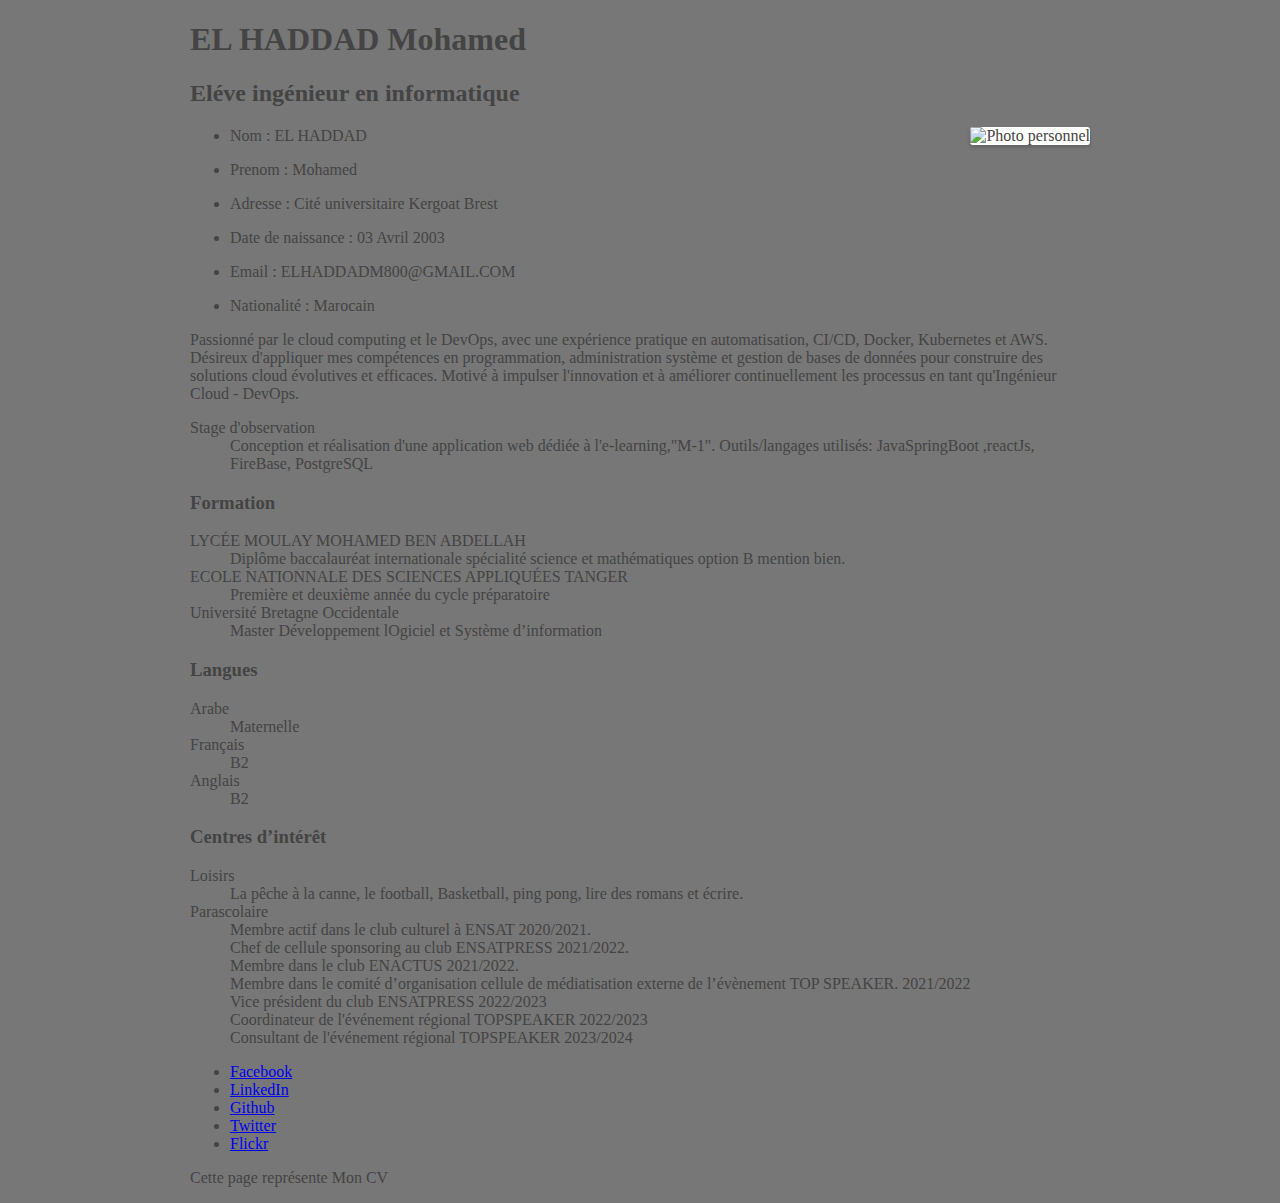
==== ubo-resume.html @ 24749de1 "2.3.b" ====
<!DOCTYPE html>
<html lang="fr">

<head>
    <meta charset="utf-8">
    <meta http-equiv="X-UA-Compatible" content="/E=edge, chrome=1">
    <title>Mon CV</title>
    <meta name="description" content="A propos de moi">
    <meta name="keywords" content="web, developer, resume" />
    <meta name="author" content="Mon nom">
    <meta name="viewport" content="wiph=device-wiph, initial-scale=1">
    <link rel="stylesheet" href="css/resume.css">
    <!--[if lt IE 9]>
<script src="http://html5shiv.googlecode.com/svn/trunk/html5.js"></script> 
<![endif]-->
</head>

<body>
    <div id="wrapper" class="wrapper">
    <div id="header" class="header">
        <h1>EL HADDAD Mohamed</h1>
        <h2>Eléve ingénieur en informatique</h2>
        <img 
            src="https://png.pngtree.com/png-clipart/20231216/original/pngtree-vector-office-worker-staff-avatar-employee-icon-png-image_13863941.png" 
            alt="Photo personnel"/>
        <ul>
            <li>
                <p>Nom : <span>EL HADDAD</span> </p>

            </li>
            <li>
                <p>Prenom : <span>Mohamed</span>
                </p>
            </li>
            <li>
                <p>Adresse : <span>Cité universitaire Kergoat Brest</span></p>

            </li>
            <li>
                <p>Date de naissance : <span>03 Avril 2003</span></p>

            </li>
            <li>
                <p>Email : <span>ELHADDADM800@GMAIL.COM</span></p>

            </li>
            <li>
                <p>Nationalité : <span>Marocain</span></p>

            </li>
        </ul>

    </div>
    <div id="contenu">
        <p>
            Passionné par le cloud computing et le DevOps, avec une expérience pratique en automatisation, CI/CD,
            Docker, Kubernetes et AWS. Désireux d'appliquer mes compétences en programmation, administration système et
            gestion de bases de données pour construire des solutions cloud évolutives et efficaces. Motivé à impulser
            l'innovation et à améliorer continuellement les processus en tant qu'Ingénieur Cloud - DevOps.
        </p>
        <article id="expériencePro">
            <dl>
                <dt>Stage d'observation</dt>
                <dd>
                    Conception et réalisation d'une application web dédiée à l'e-learning,"M-1".
                    Outils/langages utilisés: JavaSpringBoot ,reactJs, FireBase, PostgreSQL
                </dd>
            </dl>
        </article>
        <article id="compétences">
            <dl id="formation">
                <h3>Formation</h3>
                <dt>LYCÉE MOULAY MOHAMED BEN ABDELLAH</dt>
                <dd>
                    Diplôme baccalauréat internationale spécialité science et mathématiques option B mention bien.
                </dd>
                <dt>ECOLE NATIONNALE DES SCIENCES APPLIQUÉES TANGER</dt>
                <dd>
                    Première et deuxième année du cycle préparatoire
                </dd>
                <dt>Université Bretagne Occidentale</dt>
                <dd>
                    Master Développement lOgiciel et Système d’information
                </dd>
            </dl>
            <dl id="langues">
                <h3>Langues</h3>
                <dt>Arabe</dt>
                <dd>
                    Maternelle
                </dd>
                <dt>Français</dt>
                <dd>
                    B2
                </dd>
                <dt>Anglais</dt>
                <dd>
                    B2
                </dd>

            </dl>

            <dl id="hobbies">
                <h3>Centres d’intérêt </h3>
                <dt>Loisirs</dt>
                <dd>
                    La pêche à la canne, le football, Basketball, ping pong, lire des romans et écrire.
                </dd>
                <dt>Parascolaire</dt>
                <dd>
                    Membre actif dans le club culturel à ENSAT 2020/2021.
                </dd>
                <dd>Chef de cellule sponsoring au club ENSATPRESS 2021/2022.
                </dd>
                <dd>Membre dans le club ENACTUS 2021/2022.
                </dd>
                <dd>Membre dans le comité d’organisation cellule de médiatisation externe de l’évènement TOP SPEAKER.
                    2021/2022
                </dd>
                <dd>Vice président du club ENSATPRESS 2022/2023
                </dd>
                <dd> Coordinateur de l'événement régional TOPSPEAKER 2022/2023
                </dd>
                <dd>Consultant de l'événement régional TOPSPEAKER 2023/2024
                </dd>
            </dl>

        </article>
    </div>

</body>
<footer>
    <ul>
        <li><a href="https://www.facebook.com">Facebook</a></li>
        <li><a href="https://www.linkedin.com/in/mohamed-el-haddad-671771235/">LinkedIn</a></li>

        <li><a href="https://github.com/MohamedElHaddad03/MohamedElHaddad03">Github</a></li>

        <li><a href="https://www.twitter.com">Twitter</a></li>

        <li><a href="https://www.flickr.com">Flickr</a></li>

    </ul>
    <p>Cette page représente Mon CV</p>
</footer>
</div>
</html>
---- css/resume.css ----
html , button , input,select,textarea{
    color: #444;
}
html{
    font-size: 1em;
    height: 1.4;
    background-color: #777;

}

.wrapper{
    max-width: 900px;
    min-width: 320px;
    margin-right: auto;
    margin-left: auto;


}

 img {
    max-width: 300px;                
    width: auto;          
    height: auto;          
    border-radius: 3px;             
    background-color: white;       
    box-shadow: 0 2px 4px rgba(0, 0, 0, 0.2); 
    float: right;  
    top: 0;
    
}
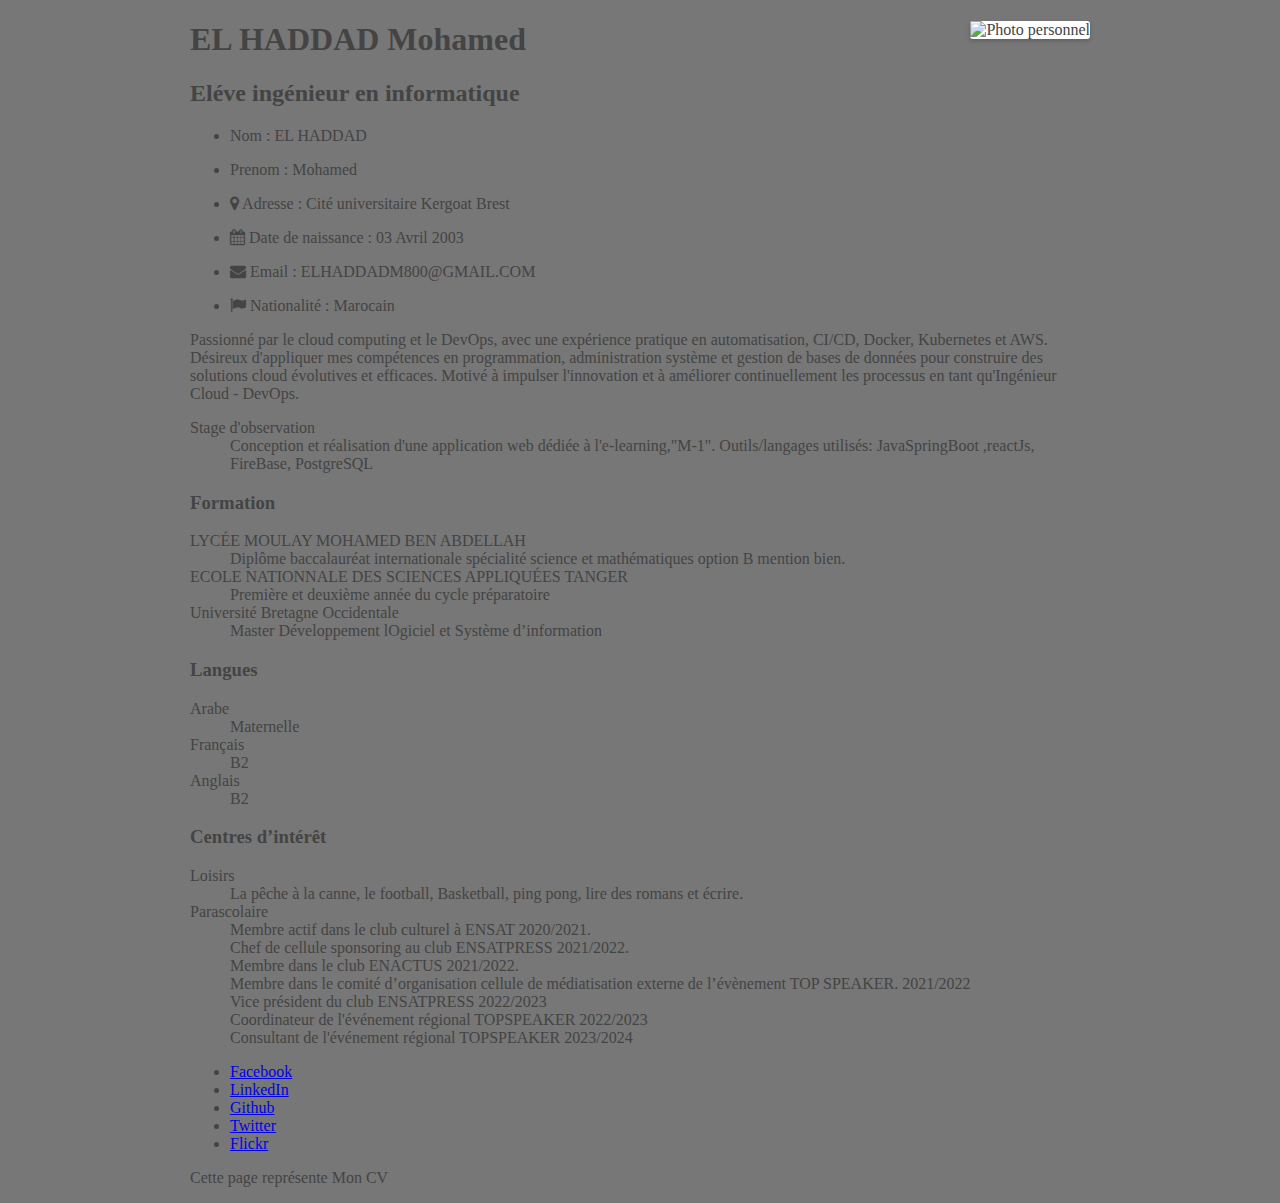
==== commit a728539d: "2.4.c" ====
--- a/ubo-resume.html
+++ b/ubo-resume.html
@@ -1,6 +1,6 @@
 <!DOCTYPE html>
 <html lang="fr">
-
+<link rel="stylesheet" href="https://maxcdn.bootstrapcdn.com/font-awesome/4.4.0/css/font-awesome.min.css">
 <head>
     <meta charset="utf-8">
     <meta http-equiv="X-UA-Compatible" content="/E=edge, chrome=1">
@@ -18,11 +18,13 @@
 <body>
     <div id="wrapper" class="wrapper">
     <div id="header" class="header">
-        <h1>EL HADDAD Mohamed</h1>
-        <h2>Eléve ingénieur en informatique</h2>
         <img 
             src="https://png.pngtree.com/png-clipart/20231216/original/pngtree-vector-office-worker-staff-avatar-employee-icon-png-image_13863941.png" 
             alt="Photo personnel"/>
+        <h1>EL HADDAD Mohamed</h1>
+        <i class="icon-camera-retro" ></i>
+        <h2>Eléve ingénieur en informatique</h2>
+        
         <ul>
             <li>
                 <p>Nom : <span>EL HADDAD</span> </p>
@@ -33,19 +35,19 @@
                 </p>
             </li>
             <li>
-                <p>Adresse : <span>Cité universitaire Kergoat Brest</span></p>
+                <p><i class="fa fa-map-marker"></i> Adresse : <span>Cité universitaire Kergoat Brest</span></p>
 
             </li>
             <li>
-                <p>Date de naissance : <span>03 Avril 2003</span></p>
+                <p><i class="fa fa-calendar"></i> Date de naissance : <span>03 Avril 2003</span></p>
 
             </li>
             <li>
-                <p>Email : <span>ELHADDADM800@GMAIL.COM</span></p>
+               <p><i class="fa fa-envelope"></i> Email : <span>ELHADDADM800@GMAIL.COM</span></p>
 
             </li>
             <li>
-                <p>Nationalité : <span>Marocain</span></p>
+                <p><i class="fa fa-flag"></i> Nationalité : <span>Marocain</span></p>
 
             </li>
         </ul>
--- a/css/resume.css
+++ b/css/resume.css
@@ -17,7 +17,8 @@
 
 }
 
- img {
+
+.header img {
     max-width: 300px;                
     width: auto;          
     height: auto;          
@@ -27,4 +28,4 @@
     float: right;  
     top: 0;
     
-}
+}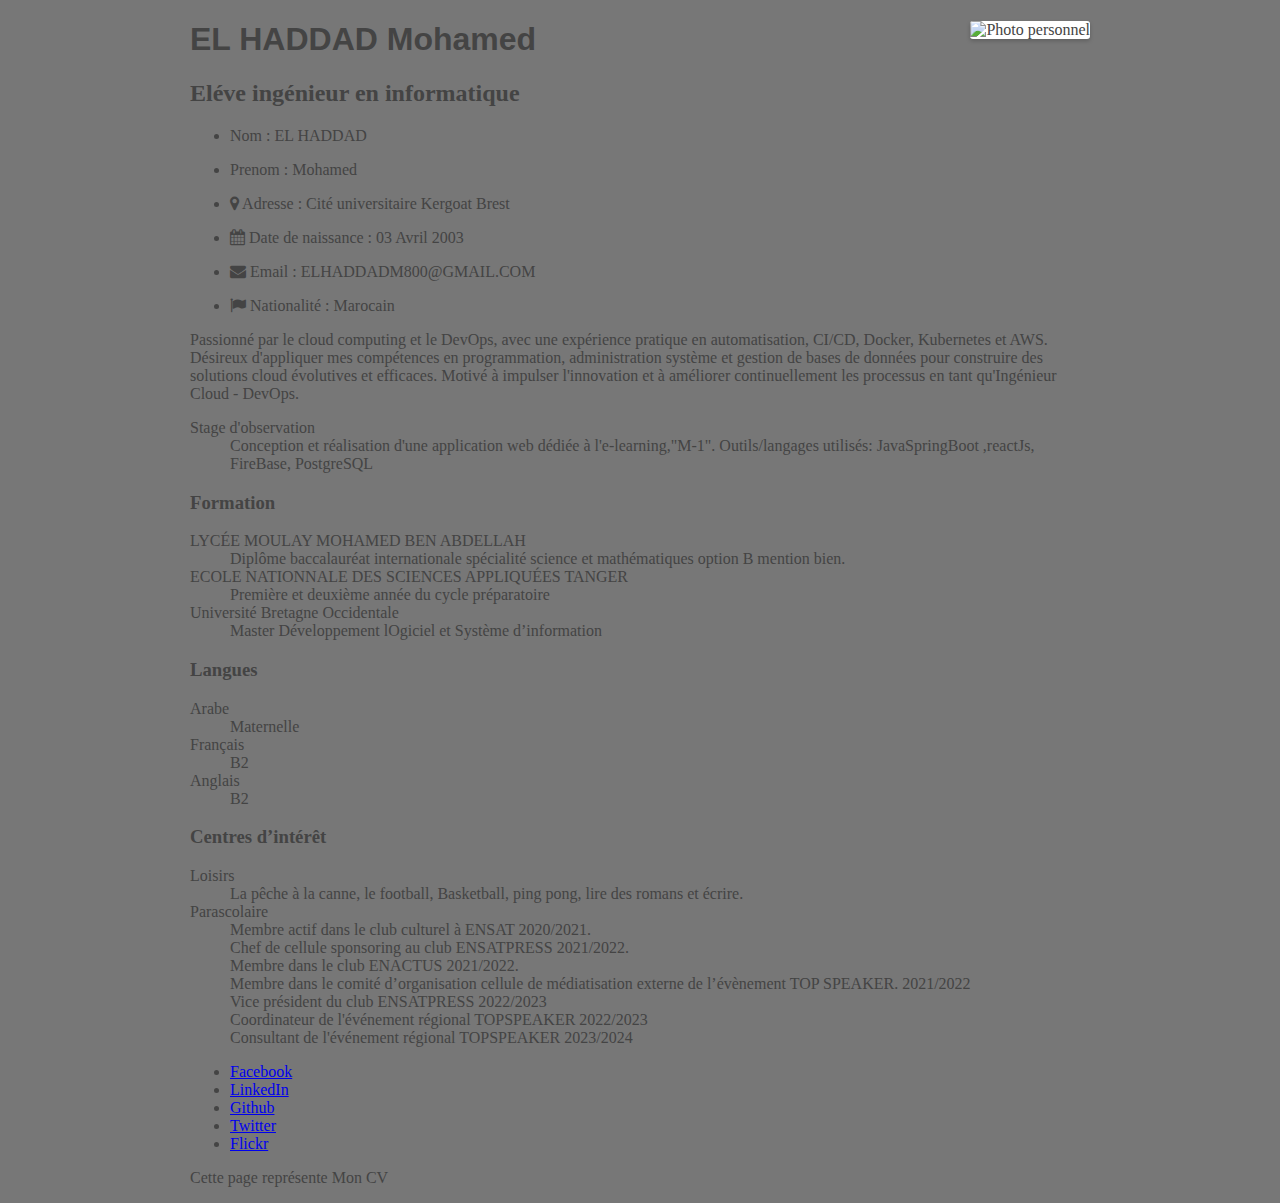
==== commit 024cdd90: "2.5" ====
--- a/ubo-resume.html
+++ b/ubo-resume.html
@@ -1,6 +1,7 @@
 <!DOCTYPE html>
 <html lang="fr">
 <link rel="stylesheet" href="https://maxcdn.bootstrapcdn.com/font-awesome/4.4.0/css/font-awesome.min.css">
+<link href="https://fonts.googleapis.com/css2?family=Proxima+Nova&display=swap" rel="stylesheet">
 <head>
     <meta charset="utf-8">
     <meta http-equiv="X-UA-Compatible" content="/E=edge, chrome=1">
--- a/css/resume.css
+++ b/css/resume.css
@@ -28,4 +28,9 @@
     float: right;  
     top: 0;
     
-}+}
+
+h1 {
+    font-family: 'Proxima Nova', sans-serif;
+  }
+  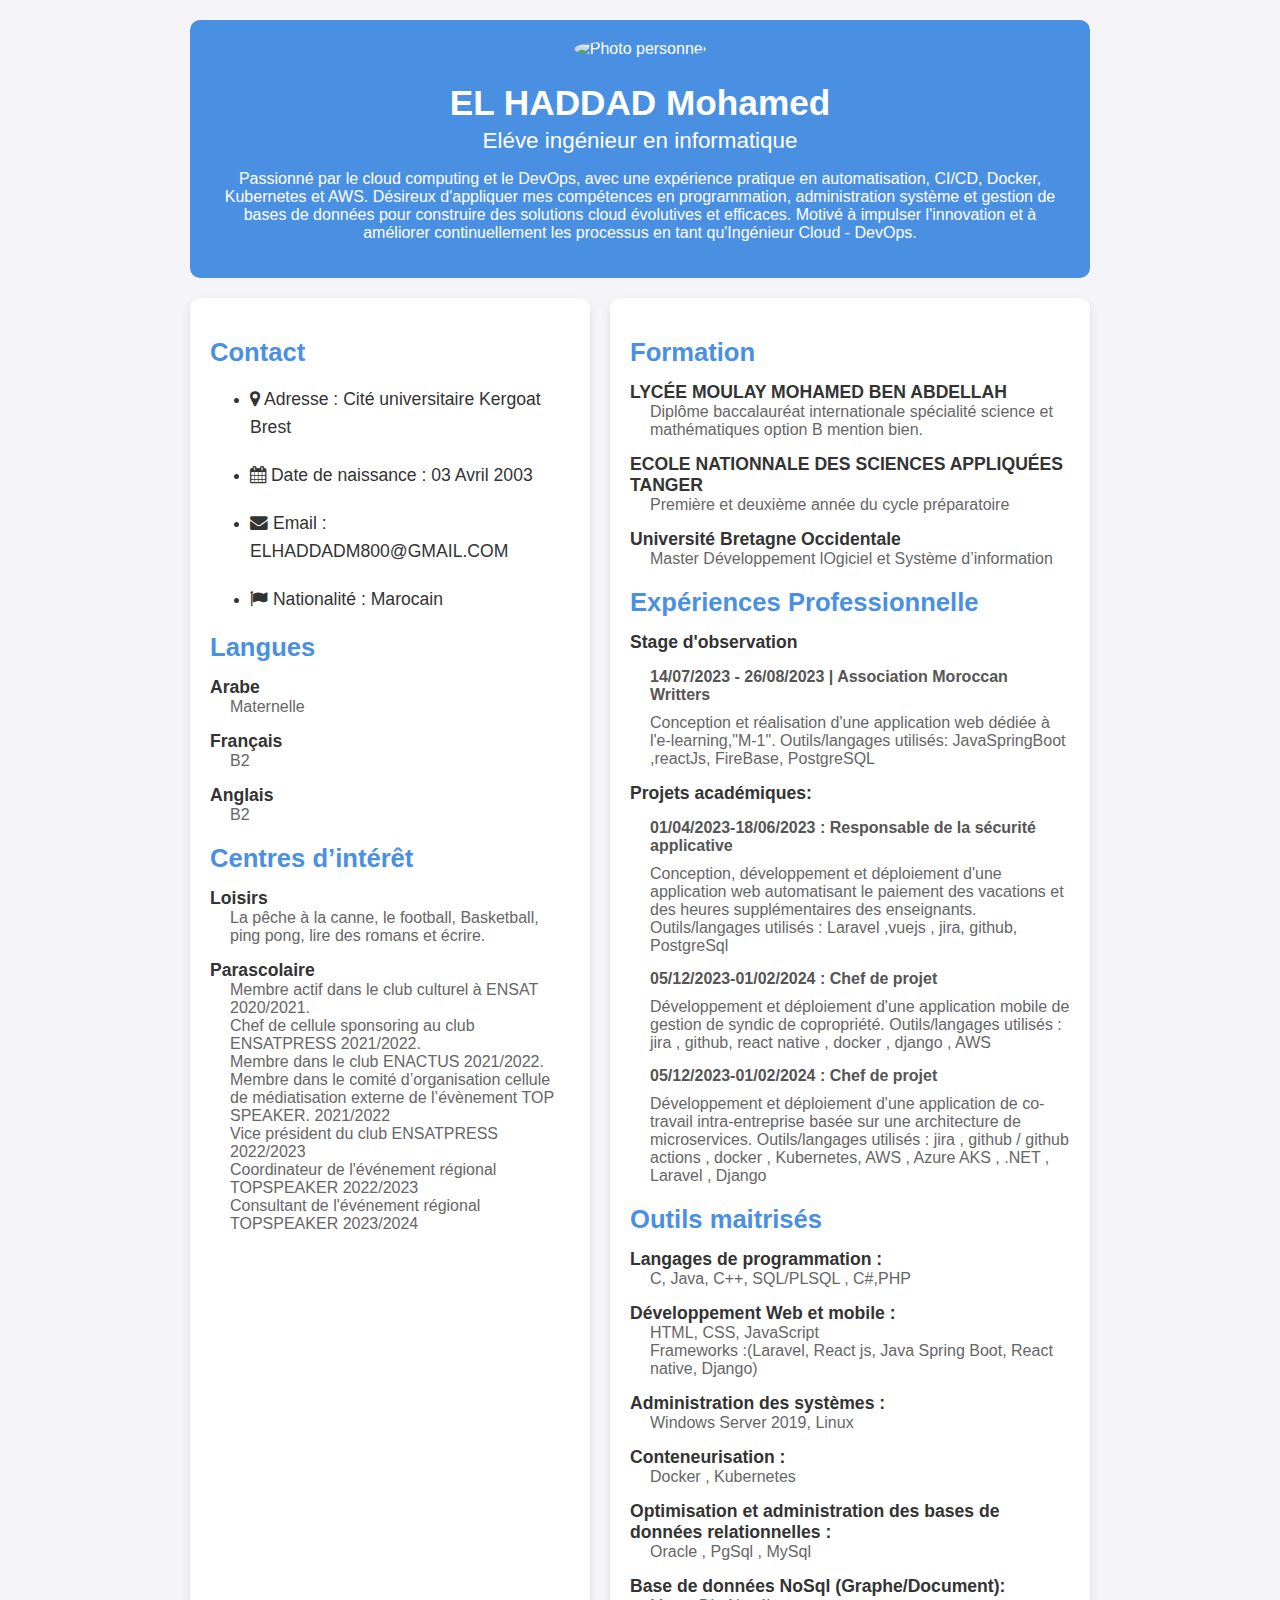
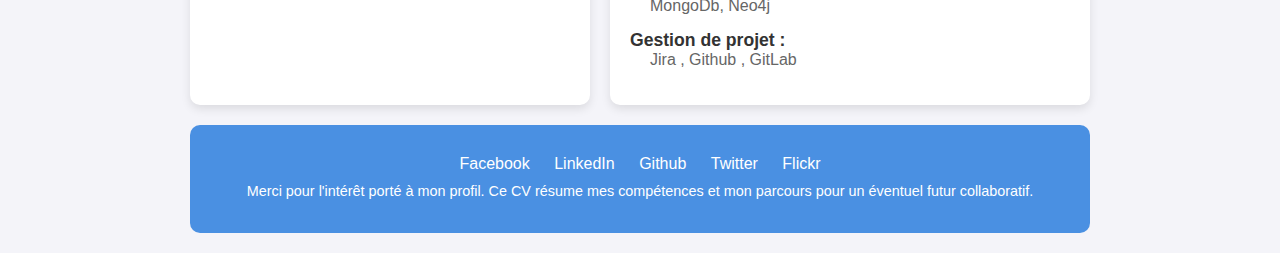
==== commit 79570f2e: "2.6" ====
--- a/ubo-resume.html
+++ b/ubo-resume.html
@@ -2,6 +2,7 @@
 <html lang="fr">
 <link rel="stylesheet" href="https://maxcdn.bootstrapcdn.com/font-awesome/4.4.0/css/font-awesome.min.css">
 <link href="https://fonts.googleapis.com/css2?family=Proxima+Nova&display=swap" rel="stylesheet">
+
 <head>
     <meta charset="utf-8">
     <meta http-equiv="X-UA-Compatible" content="/E=edge, chrome=1">
@@ -18,119 +19,201 @@
 
 <body>
     <div id="wrapper" class="wrapper">
-    <div id="header" class="header">
-        <img 
-            src="https://png.pngtree.com/png-clipart/20231216/original/pngtree-vector-office-worker-staff-avatar-employee-icon-png-image_13863941.png" 
-            alt="Photo personnel"/>
-        <h1>EL HADDAD Mohamed</h1>
-        <i class="icon-camera-retro" ></i>
-        <h2>Eléve ingénieur en informatique</h2>
-        
-        <ul>
-            <li>
-                <p>Nom : <span>EL HADDAD</span> </p>
-
-            </li>
-            <li>
-                <p>Prenom : <span>Mohamed</span>
+        <div id="header" class="header">
+            <img src="https://png.pngtree.com/png-clipart/20231216/original/pngtree-vector-office-worker-staff-avatar-employee-icon-png-image_13863941.png"
+                alt="Photo personnel" />
+            <h1>EL HADDAD Mohamed</h1>
+            <i class="icon-camera-retro"></i>
+            <h2>Eléve ingénieur en informatique</h2>
+            <div>
+
+
+                <p>
+                    Passionné par le cloud computing et le DevOps, avec une expérience pratique en automatisation,
+                    CI/CD,
+                    Docker, Kubernetes et AWS. Désireux d'appliquer mes compétences en programmation, administration
+                    système et
+                    gestion de bases de données pour construire des solutions cloud évolutives et efficaces. Motivé à
+                    impulser
+                    l'innovation et à améliorer continuellement les processus en tant qu'Ingénieur Cloud - DevOps.
                 </p>
-            </li>
-            <li>
-                <p><i class="fa fa-map-marker"></i> Adresse : <span>Cité universitaire Kergoat Brest</span></p>
-
-            </li>
-            <li>
-                <p><i class="fa fa-calendar"></i> Date de naissance : <span>03 Avril 2003</span></p>
-
-            </li>
-            <li>
-               <p><i class="fa fa-envelope"></i> Email : <span>ELHADDADM800@GMAIL.COM</span></p>
-
-            </li>
-            <li>
-                <p><i class="fa fa-flag"></i> Nationalité : <span>Marocain</span></p>
-
-            </li>
-        </ul>
-
-    </div>
-    <div id="contenu">
-        <p>
-            Passionné par le cloud computing et le DevOps, avec une expérience pratique en automatisation, CI/CD,
-            Docker, Kubernetes et AWS. Désireux d'appliquer mes compétences en programmation, administration système et
-            gestion de bases de données pour construire des solutions cloud évolutives et efficaces. Motivé à impulser
-            l'innovation et à améliorer continuellement les processus en tant qu'Ingénieur Cloud - DevOps.
-        </p>
-        <article id="expériencePro">
-            <dl>
-                <dt>Stage d'observation</dt>
-                <dd>
-                    Conception et réalisation d'une application web dédiée à l'e-learning,"M-1".
-                    Outils/langages utilisés: JavaSpringBoot ,reactJs, FireBase, PostgreSQL
-                </dd>
-            </dl>
-        </article>
-        <article id="compétences">
-            <dl id="formation">
-                <h3>Formation</h3>
-                <dt>LYCÉE MOULAY MOHAMED BEN ABDELLAH</dt>
-                <dd>
-                    Diplôme baccalauréat internationale spécialité science et mathématiques option B mention bien.
-                </dd>
-                <dt>ECOLE NATIONNALE DES SCIENCES APPLIQUÉES TANGER</dt>
-                <dd>
-                    Première et deuxième année du cycle préparatoire
-                </dd>
-                <dt>Université Bretagne Occidentale</dt>
-                <dd>
-                    Master Développement lOgiciel et Système d’information
-                </dd>
-            </dl>
-            <dl id="langues">
-                <h3>Langues</h3>
-                <dt>Arabe</dt>
-                <dd>
-                    Maternelle
-                </dd>
-                <dt>Français</dt>
-                <dd>
-                    B2
-                </dd>
-                <dt>Anglais</dt>
-                <dd>
-                    B2
-                </dd>
-
-            </dl>
-
-            <dl id="hobbies">
-                <h3>Centres d’intérêt </h3>
-                <dt>Loisirs</dt>
-                <dd>
-                    La pêche à la canne, le football, Basketball, ping pong, lire des romans et écrire.
-                </dd>
-                <dt>Parascolaire</dt>
-                <dd>
-                    Membre actif dans le club culturel à ENSAT 2020/2021.
-                </dd>
-                <dd>Chef de cellule sponsoring au club ENSATPRESS 2021/2022.
-                </dd>
-                <dd>Membre dans le club ENACTUS 2021/2022.
-                </dd>
-                <dd>Membre dans le comité d’organisation cellule de médiatisation externe de l’évènement TOP SPEAKER.
-                    2021/2022
-                </dd>
-                <dd>Vice président du club ENSATPRESS 2022/2023
-                </dd>
-                <dd> Coordinateur de l'événement régional TOPSPEAKER 2022/2023
-                </dd>
-                <dd>Consultant de l'événement régional TOPSPEAKER 2023/2024
-                </dd>
-            </dl>
-
-        </article>
-    </div>
-
+            </div>
+        </div>
+
+        <div id="contenu">
+            <div class="colonne-droite">
+
+                <article id="Contact">
+                    <dl>
+                        <h3>Contact</h3>
+                    </dl>
+
+                    <ul>
+                        <li>
+                            <p><i class="fa fa-map-marker"></i> <span class="title">Adresse</span> : <span>Cité
+                                    universitaire Kergoat Brest</span></p>
+                        </li>
+                        <li>
+                            <p><i class="fa fa-calendar"></i> <span class="title">Date de naissance</span> : <span>03
+                                    Avril 2003</span></p>
+                        </li>
+                        <li>
+                            <p><i class="fa fa-envelope"></i> <span class="title">Email</span> :
+                                <span>ELHADDADM800@GMAIL.COM</span>
+                            </p>
+                        </li>
+                        <li>
+                            <p><i class="fa fa-flag"></i> <span class="title">Nationalité</span> : <span>Marocain</span>
+                            </p>
+                        </li>
+                    </ul>
+                </article>
+                <article id="compétences">
+
+                    <dl id="langues">
+                        <h3>Langues</h3>
+                        <dt>Arabe</dt>
+                        <dd>
+                            Maternelle
+                        </dd>
+                        <dt>Français</dt>
+                        <dd>
+                            B2
+                        </dd>
+                        <dt>Anglais</dt>
+                        <dd>
+                            B2
+                        </dd>
+
+                    </dl>
+
+                    <dl id="hobbies">
+                        <h3>Centres d’intérêt </h3>
+                        <dt>Loisirs</dt>
+                        <dd>
+                            La pêche à la canne, le football, Basketball, ping pong, lire des romans et écrire.
+                        </dd>
+                        <dt>Parascolaire</dt>
+                        <dd>
+                            Membre actif dans le club culturel à ENSAT 2020/2021.
+                        </dd>
+                        <dd>Chef de cellule sponsoring au club ENSATPRESS 2021/2022.
+                        </dd>
+                        <dd>Membre dans le club ENACTUS 2021/2022.
+                        </dd>
+                        <dd>Membre dans le comité d’organisation cellule de médiatisation externe de l’évènement TOP
+                            SPEAKER.
+                            2021/2022
+                        </dd>
+                        <dd>Vice président du club ENSATPRESS 2022/2023
+                        </dd>
+                        <dd> Coordinateur de l'événement régional TOPSPEAKER 2022/2023
+                        </dd>
+                        <dd>Consultant de l'événement régional TOPSPEAKER 2023/2024
+                        </dd>
+                    </dl>
+
+                </article>
+            </div>
+            <div class="colonne-gauche">
+
+                <article id="formation">
+                    <dl id="formation">
+                        <h3>Formation</h3>
+                        <dt>LYCÉE MOULAY MOHAMED BEN ABDELLAH</dt>
+                        <dd>
+                            Diplôme baccalauréat internationale spécialité science et mathématiques option B mention
+                            bien.
+                        </dd>
+                        <dt>ECOLE NATIONNALE DES SCIENCES APPLIQUÉES TANGER</dt>
+                        <dd>
+                            Première et deuxième année du cycle préparatoire
+                        </dd>
+                        <dt>Université Bretagne Occidentale</dt>
+                        <dd>
+                            Master Développement lOgiciel et Système d’information
+                        </dd>
+                    </dl>
+                </article>
+                <article id="expériencePro">
+
+                    <dl>
+                        <h3>Expériences Professionnelle</h3>
+                        <dt>Stage d'observation</dt>
+                        <dd>
+                            <span class="subtitle-article">14/07/2023 - 26/08/2023 | Association Moroccan Writters
+                            </span>
+                            Conception et réalisation d'une application web dédiée à l'e-learning,"M-1".
+                            Outils/langages utilisés: JavaSpringBoot ,reactJs, FireBase, PostgreSQL
+                        </dd>
+                        <dt>Projets académiques:</dt>
+                        <dd>
+                            <span class="subtitle-article"> 01/04/2023-18/06/2023 : Responsable de la sécurité
+                                applicative</span>
+                            Conception, développement et déploiement d'une application web automatisant le paiement des
+                            vacations et des heures supplémentaires des enseignants.
+                            Outils/langages utilisés : Laravel ,vuejs , jira, github, PostgreSql
+                        </dd>
+                        <dd>
+                            <span class="subtitle-article">05/12/2023-01/02/2024 : Chef de projet</span>
+                            Développement et déploiement d'une application mobile de gestion de syndic de copropriété.
+                            Outils/langages utilisés : jira , github, react native , docker , django , AWS
+                        </dd>
+                        <dd>
+                            <span class="subtitle-article">
+                                05/12/2023-01/02/2024 : Chef de projet</span>
+                            Développement et déploiement d'une application de co-travail intra-entreprise basée sur une
+                            architecture de microservices.
+                            Outils/langages utilisés : jira , github / github actions , docker , Kubernetes, AWS , Azure
+                            AKS , .NET , Laravel , Django
+                        </dd>
+
+
+                    </dl>
+                </article>
+                <article id="outils">
+                    <dl id="outils">
+                        <h3>Outils maitrisés</h3>
+
+                        <dt>Langages de programmation :</dt>
+                        <dd>C, Java, C++, SQL/PLSQL , C#,PHP</dd>
+                        <dt>
+                            Développement Web et mobile :
+                        </dt>
+                        <dd>
+                            HTML, CSS, JavaScript </dd>
+                        <dd>Frameworks :(Laravel, React js, Java Spring Boot, React native, Django)
+                        </dd>
+                        <dt>
+                            Administration des systèmes :
+                        </dt>
+                        <dd>
+                            Windows Server 2019, Linux
+                        </dd>
+                        <dt>Conteneurisation :</dt>
+                        <dd> Docker , Kubernetes
+                        </dd>
+                        <dt>
+                            Optimisation et administration des bases de données relationnelles :
+                        </dt>
+                        <dd>
+                            Oracle , PgSql , MySql
+                        </dd>
+                        <dt>
+                            Base de données NoSql (Graphe/Document):
+                        </dt>
+                        <dd>
+                            MongoDb, Neo4j
+                        </dd>
+                        <dt>
+                            Gestion de projet :
+                        </dt>
+                        <dd>Jira , Github , GitLab</dd>
+                    </dl>
+                </article>
+
+            </div>
+        </div>
 </body>
 <footer>
     <ul>
@@ -144,7 +227,8 @@
         <li><a href="https://www.flickr.com">Flickr</a></li>
 
     </ul>
-    <p>Cette page représente Mon CV</p>
+    <p>Merci pour l'intérêt porté à mon profil. Ce CV résume mes compétences et mon parcours pour un éventuel futur collaboratif.</p>
 </footer>
 </div>
+
 </html>--- a/css/resume.css
+++ b/css/resume.css
@@ -1,36 +1,169 @@
-html , button , input,select,textarea{
-    color: #444;
+/* Styles généraux */
+body {
+    font-family: 'Proxima Nova', sans-serif;
+    background-color: #f4f4f9;
+    color: #333;
+    margin: 0;
+    padding: 0;
 }
-html{
-    font-size: 1em;
-    height: 1.4;
-    background-color: #777;
-
+.header-container {
+    display: flex;
+    justify-content: space-between;
+    padding: 20px;
 }
 
-.wrapper{
-    max-width: 900px;
-    min-width: 320px;
-    margin-right: auto;
-    margin-left: auto;
-
-
+.colonne-gauche-header {
+    width: 45%;
 }
 
+.colonne-droite-header {
+    width: 45%;
+}
+#wrapper {
+    max-width: 900px;
+    margin: 0 auto;
+    padding: 20px;
+    display: flex;
+    flex-wrap: wrap;
+}
+
+/* En-tête */
+.header {
+    text-align: center;
+    padding: 20px;
+    background-color: #4a90e2;
+    color: white;
+    border-radius: 10px;
+}
 
 .header img {
-    max-width: 300px;                
-    width: auto;          
-    height: auto;          
-    border-radius: 3px;             
-    background-color: white;       
-    box-shadow: 0 2px 4px rgba(0, 0, 0, 0.2); 
-    float: right;  
-    top: 0;
-    
+    width: 120px;
+    border-radius: 50%;
+    margin-bottom: 15px;
 }
 
-h1 {
-    font-family: 'Proxima Nova', sans-serif;
-  }
-  +.header h1 {
+    font-size: 2.2em;
+    margin: 10px 0 5px;
+}
+
+.header h2 {
+    font-size: 1.4em;
+    font-weight: 300;
+    margin: 5px 0;
+}
+
+/* Mise en page en deux colonnes */
+#contenu {
+    display: flex;
+    flex-wrap: wrap;
+    margin-top: 20px;
+    gap: 20px;
+}
+
+.colonne-gauche,
+.colonne-droite {
+    flex: 1;
+    background-color: #ffffff;
+    border-radius: 10px;
+    padding: 20px;
+    box-shadow: 0px 4px 10px rgba(0, 0, 0, 0.1);
+}
+
+.colonne-gauche {
+    max-width: 55%;
+}
+
+.colonne-droite {
+    max-width: 40%;
+}
+
+.colonne-gauche ul {
+    list-style-type: none;
+    padding: 0;
+    margin: 10px 0 0;
+}
+
+.colonne-gauche li {
+    font-size: 1em;
+    margin: 5px 0;
+}
+
+.colonne-gauche li p {
+    display: flex;
+    align-items: center;
+    gap: 10px;
+}
+
+.colonne-gauche li p i {
+    color: #4a90e2;
+}
+
+.colonne-droite p {
+    line-height: 1.6;
+    font-size: 1.1em;
+    margin-bottom: 20px;
+}
+.subtitle-article {
+    font-size: 1em;
+    font-weight: 600;
+    color: #555;
+    display: block;
+    margin-top: 15px;
+    margin-bottom: 10px;
+}
+
+article dl h3 {
+    font-size: 1.6em;
+    margin: 20px 0 10px;
+    color: #4a90e2;
+}
+
+dt {
+    font-weight: bold;
+    font-size: 1.1em;
+    margin-top: 15px;
+}
+
+dd {
+    font-size: 1em;
+    margin-left: 20px;
+    color: #666;
+}
+
+/* Pied de page */
+footer {
+    text-align: center;
+    padding: 20px;
+    background-color: #4a90e2;
+    color: white;
+    border-radius: 10px;
+    margin-top: 20px;
+    width: 100%;
+}
+
+footer ul {
+    list-style: none;
+    padding: 0;
+    margin: 10px 0;
+}
+
+footer ul li {
+    display: inline-block;
+    margin: 0 10px;
+}
+
+footer ul li a {
+    color: white;
+    text-decoration: none;
+    font-size: 1em;
+}
+
+footer ul li a:hover {
+    text-decoration: underline;
+}
+
+footer p {
+    font-size: 0.9em;
+    margin-top: 10px;
+}
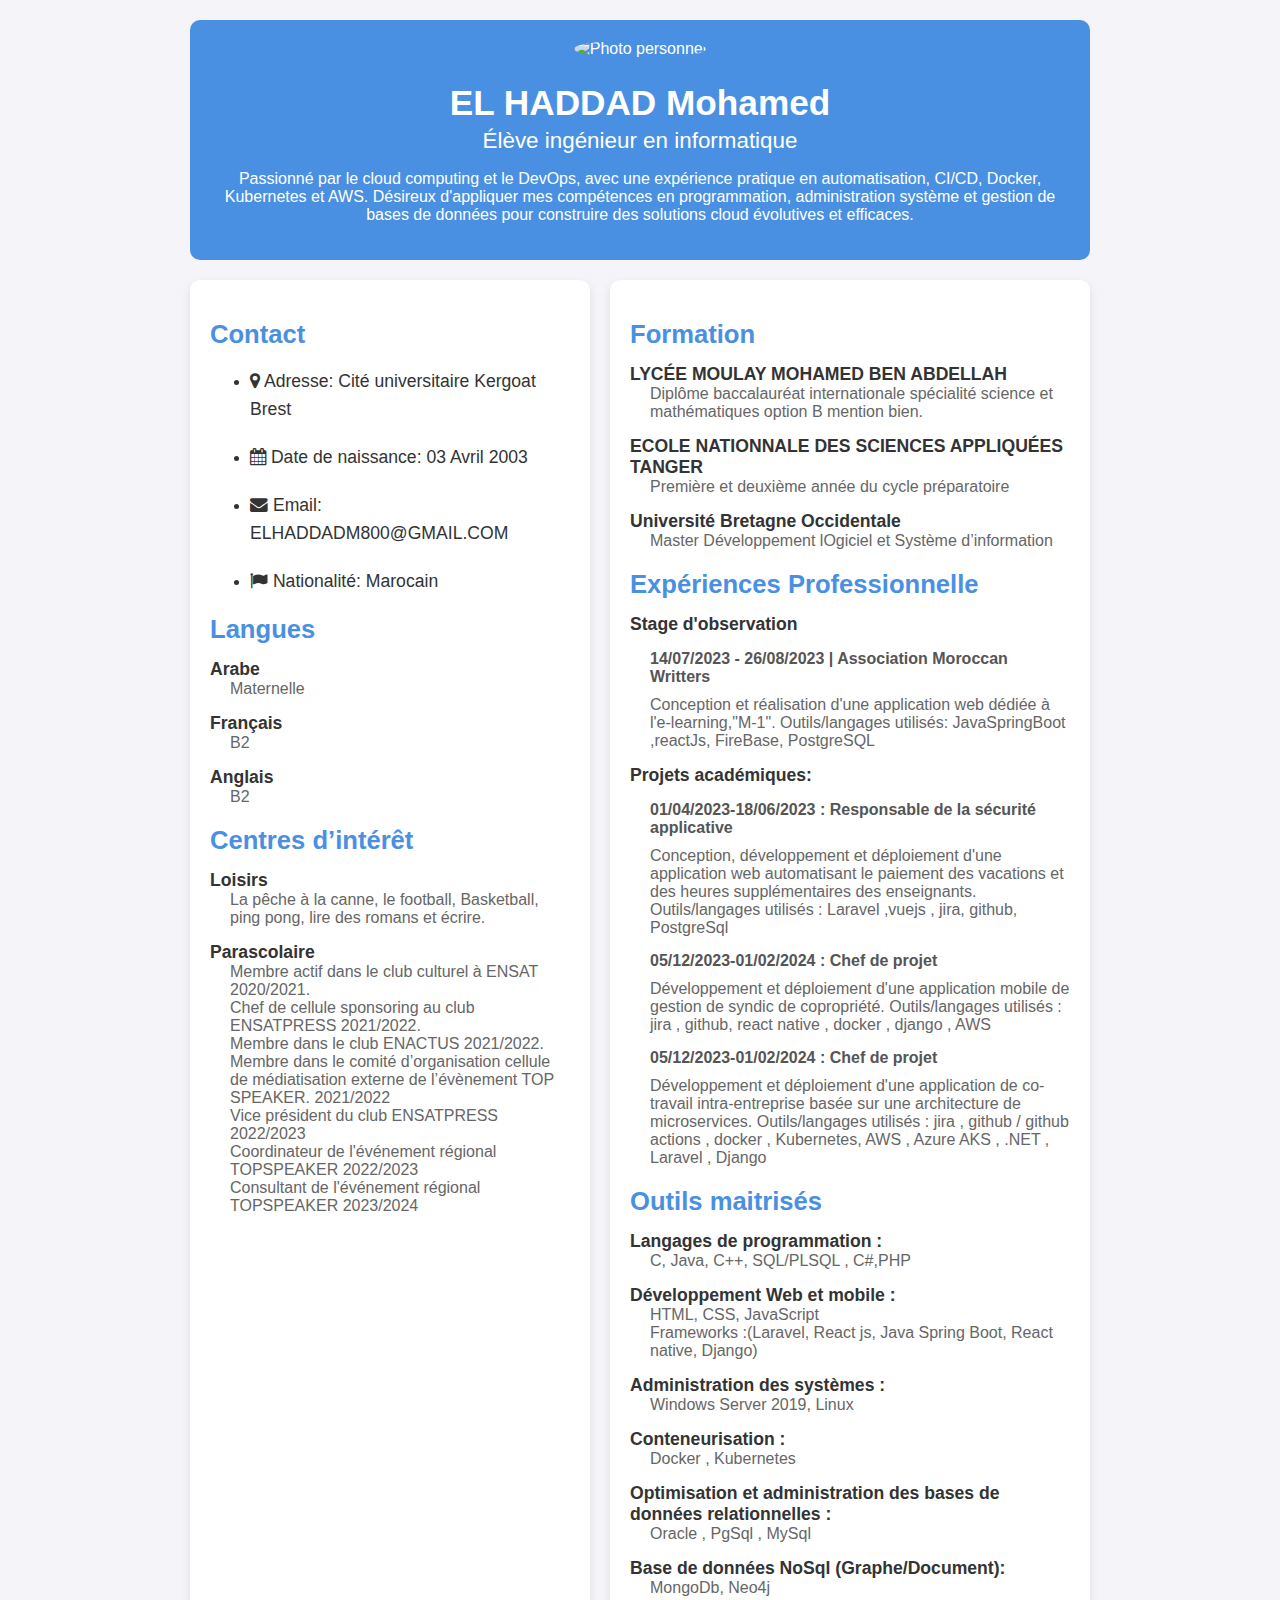
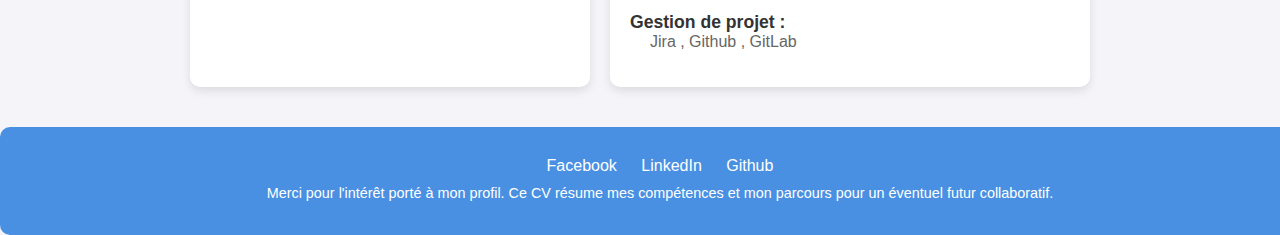
==== commit fbfde48e: "5.2" ====
--- a/ubo-resume.html
+++ b/ubo-resume.html
@@ -1,73 +1,55 @@
 <!DOCTYPE html>
-<html lang="fr">
-<link rel="stylesheet" href="https://maxcdn.bootstrapcdn.com/font-awesome/4.4.0/css/font-awesome.min.css">
-<link href="https://fonts.googleapis.com/css2?family=Proxima+Nova&display=swap" rel="stylesheet">
-
+<html lang="fr" itemscope itemtype="https://schema.org/Person">
 <head>
     <meta charset="utf-8">
-    <meta http-equiv="X-UA-Compatible" content="/E=edge, chrome=1">
-    <title>Mon CV</title>
+    <meta http-equiv="X-UA-Compatible" content="IE=edge, chrome=1">
+    <title itemprop="name">Mon CV</title>
     <meta name="description" content="A propos de moi">
-    <meta name="keywords" content="web, developer, resume" />
+    <meta name="keywords" content="web, developer, resume">
     <meta name="author" content="Mon nom">
-    <meta name="viewport" content="wiph=device-wiph, initial-scale=1">
+    <meta name="viewport" content="width=device-width, initial-scale=1">
     <link rel="stylesheet" href="css/resume.css">
-    <!--[if lt IE 9]>
-<script src="http://html5shiv.googlecode.com/svn/trunk/html5.js"></script> 
-<![endif]-->
+    <link rel="stylesheet" href="css/responsive.css">
+    <link rel="stylesheet" href="https://maxcdn.bootstrapcdn.com/font-awesome/4.4.0/css/font-awesome.min.css">
+    <link href="https://fonts.googleapis.com/css2?family=Proxima+Nova&display=swap" rel="stylesheet">
 </head>
 
 <body>
-    <div id="wrapper" class="wrapper">
-        <div id="header" class="header">
-            <img src="https://png.pngtree.com/png-clipart/20231216/original/pngtree-vector-office-worker-staff-avatar-employee-icon-png-image_13863941.png"
-                alt="Photo personnel" />
-            <h1>EL HADDAD Mohamed</h1>
-            <i class="icon-camera-retro"></i>
-            <h2>Eléve ingénieur en informatique</h2>
+    <div id="wrapper" class="wrapper" itemprop="mainEntityOfPage" itemscope itemtype="https://schema.org/CreativeWork">
+        <div id="header" class="header" itemprop="contactPoint" itemscope itemtype="https://schema.org/ContactPoint">
+            <img src="https://png.pngtree.com/png-clipart/20231216/original/pngtree-vector-office-worker-staff-avatar-employee-icon-png-image_13863941.png" alt="Photo personnel" itemprop="image" />
+            <h1 itemprop="name">EL HADDAD Mohamed</h1>
+            <h2 itemprop="jobTitle">Élève ingénieur en informatique</h2>
             <div>
-
-
-                <p>
-                    Passionné par le cloud computing et le DevOps, avec une expérience pratique en automatisation,
-                    CI/CD,
-                    Docker, Kubernetes et AWS. Désireux d'appliquer mes compétences en programmation, administration
-                    système et
-                    gestion de bases de données pour construire des solutions cloud évolutives et efficaces. Motivé à
-                    impulser
-                    l'innovation et à améliorer continuellement les processus en tant qu'Ingénieur Cloud - DevOps.
+                <p itemprop="description">
+                    Passionné par le cloud computing et le DevOps, avec une expérience pratique en automatisation, CI/CD, Docker, Kubernetes et AWS. Désireux d'appliquer mes compétences en programmation, administration système et gestion de bases de données pour construire des solutions cloud évolutives et efficaces.
                 </p>
             </div>
         </div>
 
         <div id="contenu">
             <div class="colonne-droite">
-
-                <article id="Contact">
+                <article id="Contact" itemprop="contactPoint" itemscope itemtype="https://schema.org/ContactPoint">
                     <dl>
-                        <h3>Contact</h3>
-                    </dl>
-
+                         <h3>Contact</h3>
+                    </dl>
+                   
                     <ul>
                         <li>
-                            <p><i class="fa fa-map-marker"></i> <span class="title">Adresse</span> : <span>Cité
-                                    universitaire Kergoat Brest</span></p>
-                        </li>
-                        <li>
-                            <p><i class="fa fa-calendar"></i> <span class="title">Date de naissance</span> : <span>03
-                                    Avril 2003</span></p>
-                        </li>
-                        <li>
-                            <p><i class="fa fa-envelope"></i> <span class="title">Email</span> :
-                                <span>ELHADDADM800@GMAIL.COM</span>
-                            </p>
-                        </li>
-                        <li>
-                            <p><i class="fa fa-flag"></i> <span class="title">Nationalité</span> : <span>Marocain</span>
-                            </p>
+                            <p><i class="fa fa-map-marker"></i> <span class="title">Adresse</span>: <span itemprop="address">Cité universitaire Kergoat Brest</span></p>
+                        </li>
+                        <li>
+                            <p><i class="fa fa-calendar"></i> <span class="title">Date de naissance</span>: <span itemprop="birthDate">03 Avril 2003</span></p>
+                        </li>
+                        <li>
+                            <p><i class="fa fa-envelope"></i> <span class="title">Email</span>: <span itemprop="email">ELHADDADM800@GMAIL.COM</span></p>
+                        </li>
+                        <li>
+                            <p><i class="fa fa-flag"></i> <span class="title">Nationalité</span>: <span>Marocain</span></p>
                         </li>
                     </ul>
                 </article>
+
                 <article id="compétences">
 
                     <dl id="langues">
@@ -115,8 +97,8 @@
 
                 </article>
             </div>
+
             <div class="colonne-gauche">
-
                 <article id="formation">
                     <dl id="formation">
                         <h3>Formation</h3>
@@ -214,21 +196,15 @@
 
             </div>
         </div>
+    </div>
+
+    <footer>
+        <ul>
+            <li><a href="https://www.facebook.com" itemprop="sameAs">Facebook</a></li>
+            <li><a href="https://www.linkedin.com/in/mohamed-el-haddad-671771235/" itemprop="sameAs">LinkedIn</a></li>
+            <li><a href="https://github.com/MohamedElHaddad03" itemprop="sameAs">Github</a></li>
+        </ul>
+        <p>Merci pour l'intérêt porté à mon profil. Ce CV résume mes compétences et mon parcours pour un éventuel futur collaboratif.</p>
+    </footer>
 </body>
-<footer>
-    <ul>
-        <li><a href="https://www.facebook.com">Facebook</a></li>
-        <li><a href="https://www.linkedin.com/in/mohamed-el-haddad-671771235/">LinkedIn</a></li>
-
-        <li><a href="https://github.com/MohamedElHaddad03/MohamedElHaddad03">Github</a></li>
-
-        <li><a href="https://www.twitter.com">Twitter</a></li>
-
-        <li><a href="https://www.flickr.com">Flickr</a></li>
-
-    </ul>
-    <p>Merci pour l'intérêt porté à mon profil. Ce CV résume mes compétences et mon parcours pour un éventuel futur collaboratif.</p>
-</footer>
-</div>
-
-</html>+</html>
--- a/css/responsive.css
+++ b/css/responsive.css
@@ -0,0 +1,58 @@
+@media (max-width: 768px) {
+    .colonne-gauche-header,
+    .colonne-droite-header {
+        width: 100%;
+    }
+    html{
+        text-align: center;
+    }
+
+    #wrapper {
+        padding: 10px;
+    }
+
+    #contenu {
+        flex-direction: column;
+    }
+
+    .colonne-gauche,
+    .colonne-droite {
+        max-width: 100%;
+    }
+
+    .header h1 {
+        font-size: 1.8em;
+    }
+
+    .header h2 {
+        font-size: 1.2em;
+    }
+
+    footer ul li {
+        display: block;
+        margin: 5px 0;
+    }
+    article dl h3 {
+        text-align: center;
+    }
+}
+
+@media (max-width: 480px) {
+    .header img {
+        width: 80px;
+    }
+    
+
+
+    .header h1 {
+        font-size: 1.5em;
+    }
+
+    .header h2 {
+        font-size: 1em;
+    }
+
+    footer p {
+        font-size: 0.8em;
+    }
+}